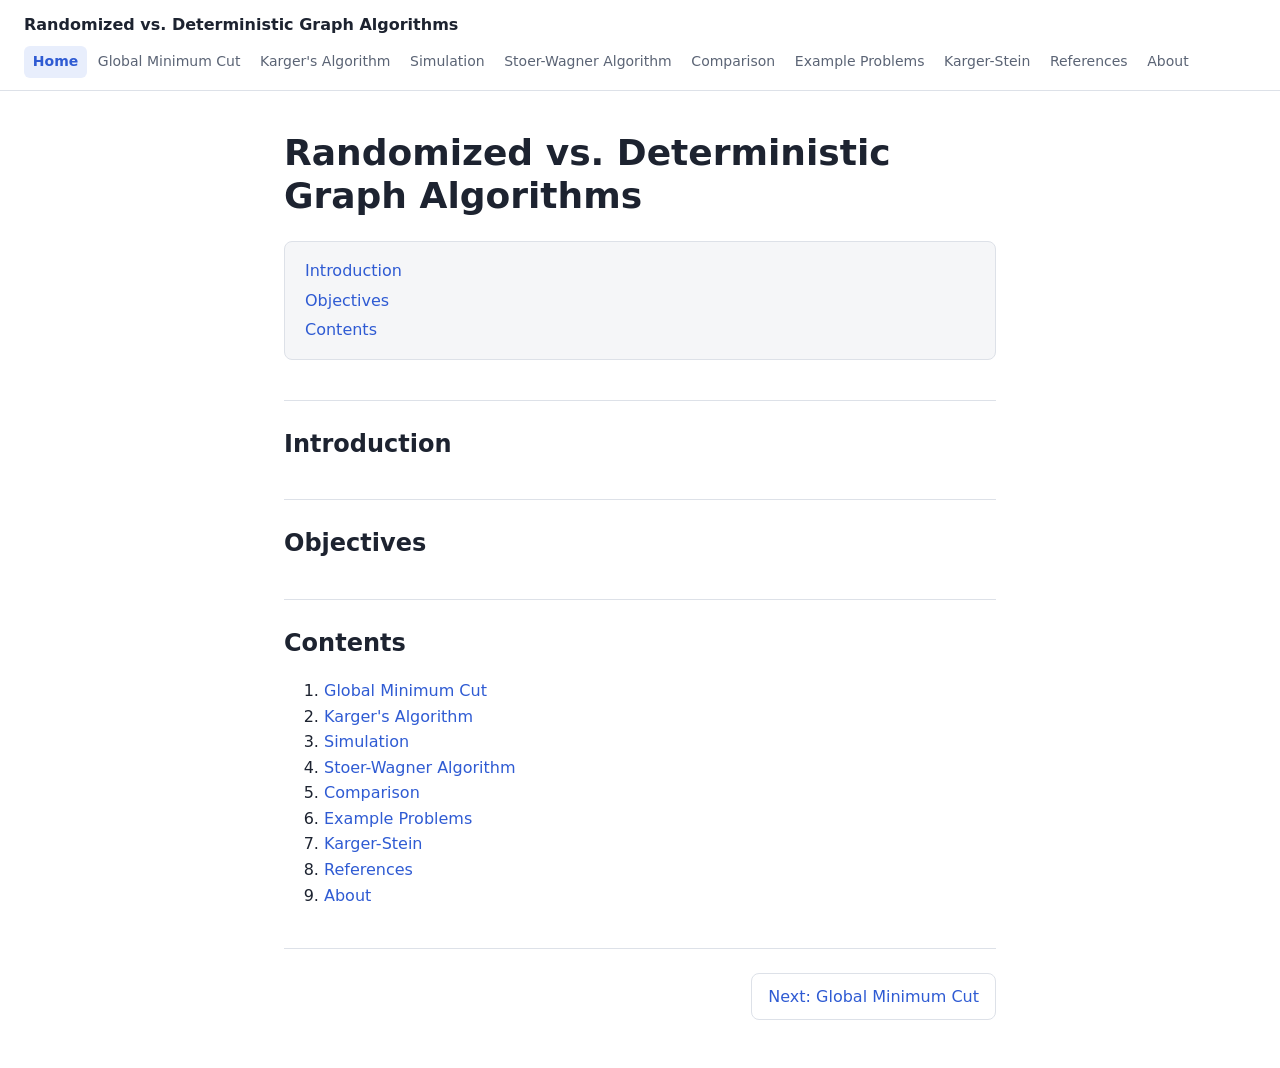
==== Website/index.html @ 0015886c "website structure" ====
<!DOCTYPE html>
<html lang="en">
<head>
  <meta charset="UTF-8">
  <meta name="viewport" content="width=device-width, initial-scale=1.0">
  <title>Randomized vs. Deterministic Graph Algorithms</title>
  <link rel="stylesheet" href="styles.css">
</head>
<body>
  <header>
    <a href="index.html">Randomized vs. Deterministic Graph Algorithms</a>
    <nav aria-label="Main">
      <ul>
        <li><a href="index.html" aria-current="page">Home</a></li>
        <li><a href="min-cut.html">Global Minimum Cut</a></li>
        <li><a href="karger.html">Karger's Algorithm</a></li>
        <li><a href="simulation.html">Simulation</a></li>
        <li><a href="stoer-wagner.html">Stoer-Wagner Algorithm</a></li>
        <li><a href="comparison.html">Comparison</a></li>
        <li><a href="examples.html">Example Problems</a></li>
        <li><a href="karger-stein.html">Karger-Stein</a></li>
        <li><a href="references.html">References</a></li>
        <li><a href="about.html">About</a></li>
      </ul>
    </nav>
  </header>
  <main>
    <h1>Randomized vs. Deterministic Graph Algorithms</h1>
    <nav aria-label="On this page">
      <ul>
        <li><a href="#introduction">Introduction</a></li>
        <li><a href="#objectives">Objectives</a></li>
        <li><a href="#contents">Contents</a></li>
      </ul>
    </nav>
    <section id="introduction">
      <h2>Introduction</h2>
    </section>
    <section id="objectives">
      <h2>Objectives</h2>
    </section>
    <section id="contents">
      <h2>Contents</h2>
      <ol>
        <li><a href="min-cut.html">Global Minimum Cut</a></li>
        <li><a href="karger.html">Karger's Algorithm</a></li>
        <li><a href="simulation.html">Simulation</a></li>
        <li><a href="stoer-wagner.html">Stoer-Wagner Algorithm</a></li>
        <li><a href="comparison.html">Comparison</a></li>
        <li><a href="examples.html">Example Problems</a></li>
        <li><a href="karger-stein.html">Karger-Stein</a></li>
        <li><a href="references.html">References</a></li>
        <li><a href="about.html">About</a></li>
      </ol>
    </section>
  </main>
  <footer>
    <nav aria-label="Pagination">
      <a href="min-cut.html" rel="next">Next: Global Minimum Cut</a>
    </nav>
  </footer>
</body>
</html>
---- Website/styles.css ----
:root {
  --bg: #ffffff;
  --surface: #f5f6f8;
  --text: #1d2330;
  --muted: #5b6475;
  --border: #dde1e8;
  --accent: #2f5bd3;
  --accent-soft: #e8eefc;
}

@media (prefers-color-scheme: dark) {
  :root {
    --bg: #14171d;
    --surface: #1c2029;
    --text: #e6e9ef;
    --muted: #9aa3b2;
    --border: #2c3240;
    --accent: #7c9cf5;
    --accent-soft: #232c45;
  }
}

* {
  box-sizing: border-box;
}

html {
  scroll-behavior: smooth;
}

body {
  margin: 0;
  font-family: system-ui, -apple-system, "Segoe UI", Roboto, sans-serif;
  line-height: 1.6;
  color: var(--text);
  background: var(--bg);
}

a {
  color: var(--accent);
  text-decoration: none;
}

a:hover {
  text-decoration: underline;
}

nav ul {
  list-style: none;
  margin: 0;
  padding: 0;
}

header {
  position: sticky;
  top: 0;
  z-index: 10;
  display: flex;
  flex-wrap: wrap;
  align-items: center;
  justify-content: space-between;
  gap: 0.5rem 1.5rem;
  padding: 0.75rem 1.5rem;
  background: var(--bg);
  border-bottom: 1px solid var(--border);
}

header > a {
  font-weight: 700;
  color: var(--text);
}

header > a:hover {
  text-decoration: none;
}

header nav ul {
  display: flex;
  flex-wrap: wrap;
  gap: 0.125rem;
}

header nav a {
  display: block;
  padding: 0.3rem 0.55rem;
  border-radius: 6px;
  font-size: 0.875rem;
  color: var(--muted);
}

header nav a:hover {
  color: var(--text);
  background: var(--surface);
  text-decoration: none;
}

header nav a[aria-current="page"] {
  color: var(--accent);
  background: var(--accent-soft);
  font-weight: 600;
}

main,
footer {
  max-width: 760px;
  margin: 0 auto;
  padding: 0 1.5rem;
}

main {
  padding-top: 2.5rem;
}

h1 {
  margin: 0 0 1.5rem;
  font-size: 2.25rem;
  line-height: 1.2;
}

h2 {
  margin: 0 0 0.75rem;
  font-size: 1.5rem;
}

h3 {
  margin: 0 0 0.5rem;
  font-size: 1.15rem;
}

main > nav {
  margin-bottom: 2.5rem;
  padding: 1rem 1.25rem;
  background: var(--surface);
  border: 1px solid var(--border);
  border-radius: 8px;
}

main > nav ul {
  display: grid;
  gap: 0.25rem;
}

section {
  scroll-margin-top: 6rem;
}

main > section {
  min-height: 6rem;
  padding: 1.5rem 0;
  border-top: 1px solid var(--border);
}

section section {
  margin-top: 1rem;
  padding-left: 1rem;
  border-left: 3px solid var(--border);
}

footer {
  padding-bottom: 3rem;
}

footer nav {
  display: flex;
  justify-content: space-between;
  gap: 1rem;
  padding-top: 1.5rem;
  border-top: 1px solid var(--border);
}

footer a {
  padding: 0.6rem 1rem;
  border: 1px solid var(--border);
  border-radius: 8px;
}

footer a:hover {
  background: var(--surface);
  text-decoration: none;
}

footer a[rel="next"] {
  margin-left: auto;
  text-align: right;
}

@media (max-width: 720px) {
  header {
    position: static;
    padding: 0.75rem 1rem;
  }

  main,
  footer {
    padding-left: 1rem;
    padding-right: 1rem;
  }

  h1 {
    font-size: 1.75rem;
  }
}
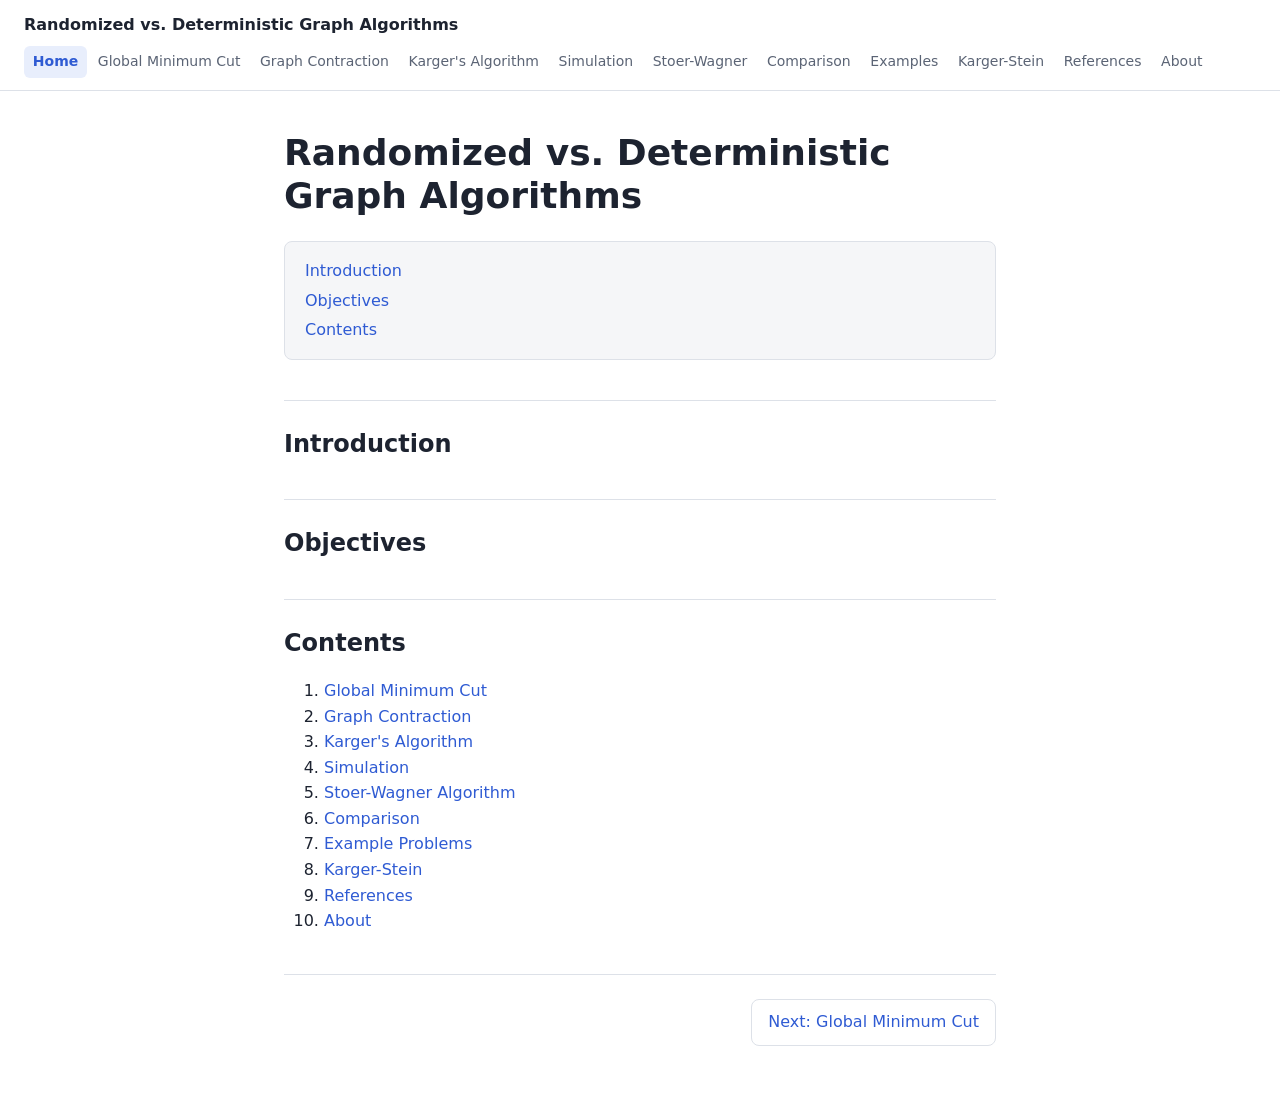
==== commit 9db87cee: "formatting" ====
--- a/Website/index.html
+++ b/Website/index.html
@@ -13,11 +13,12 @@
       <ul>
         <li><a href="index.html" aria-current="page">Home</a></li>
         <li><a href="min-cut.html">Global Minimum Cut</a></li>
+        <li><a href="contraction.html">Graph Contraction</a></li>
         <li><a href="karger.html">Karger's Algorithm</a></li>
         <li><a href="simulation.html">Simulation</a></li>
-        <li><a href="stoer-wagner.html">Stoer-Wagner Algorithm</a></li>
+        <li><a href="stoer-wagner.html">Stoer-Wagner</a></li>
         <li><a href="comparison.html">Comparison</a></li>
-        <li><a href="examples.html">Example Problems</a></li>
+        <li><a href="examples.html">Examples</a></li>
         <li><a href="karger-stein.html">Karger-Stein</a></li>
         <li><a href="references.html">References</a></li>
         <li><a href="about.html">About</a></li>
@@ -43,6 +44,7 @@
       <h2>Contents</h2>
       <ol>
         <li><a href="min-cut.html">Global Minimum Cut</a></li>
+        <li><a href="contraction.html">Graph Contraction</a></li>
         <li><a href="karger.html">Karger's Algorithm</a></li>
         <li><a href="simulation.html">Simulation</a></li>
         <li><a href="stoer-wagner.html">Stoer-Wagner Algorithm</a></li>
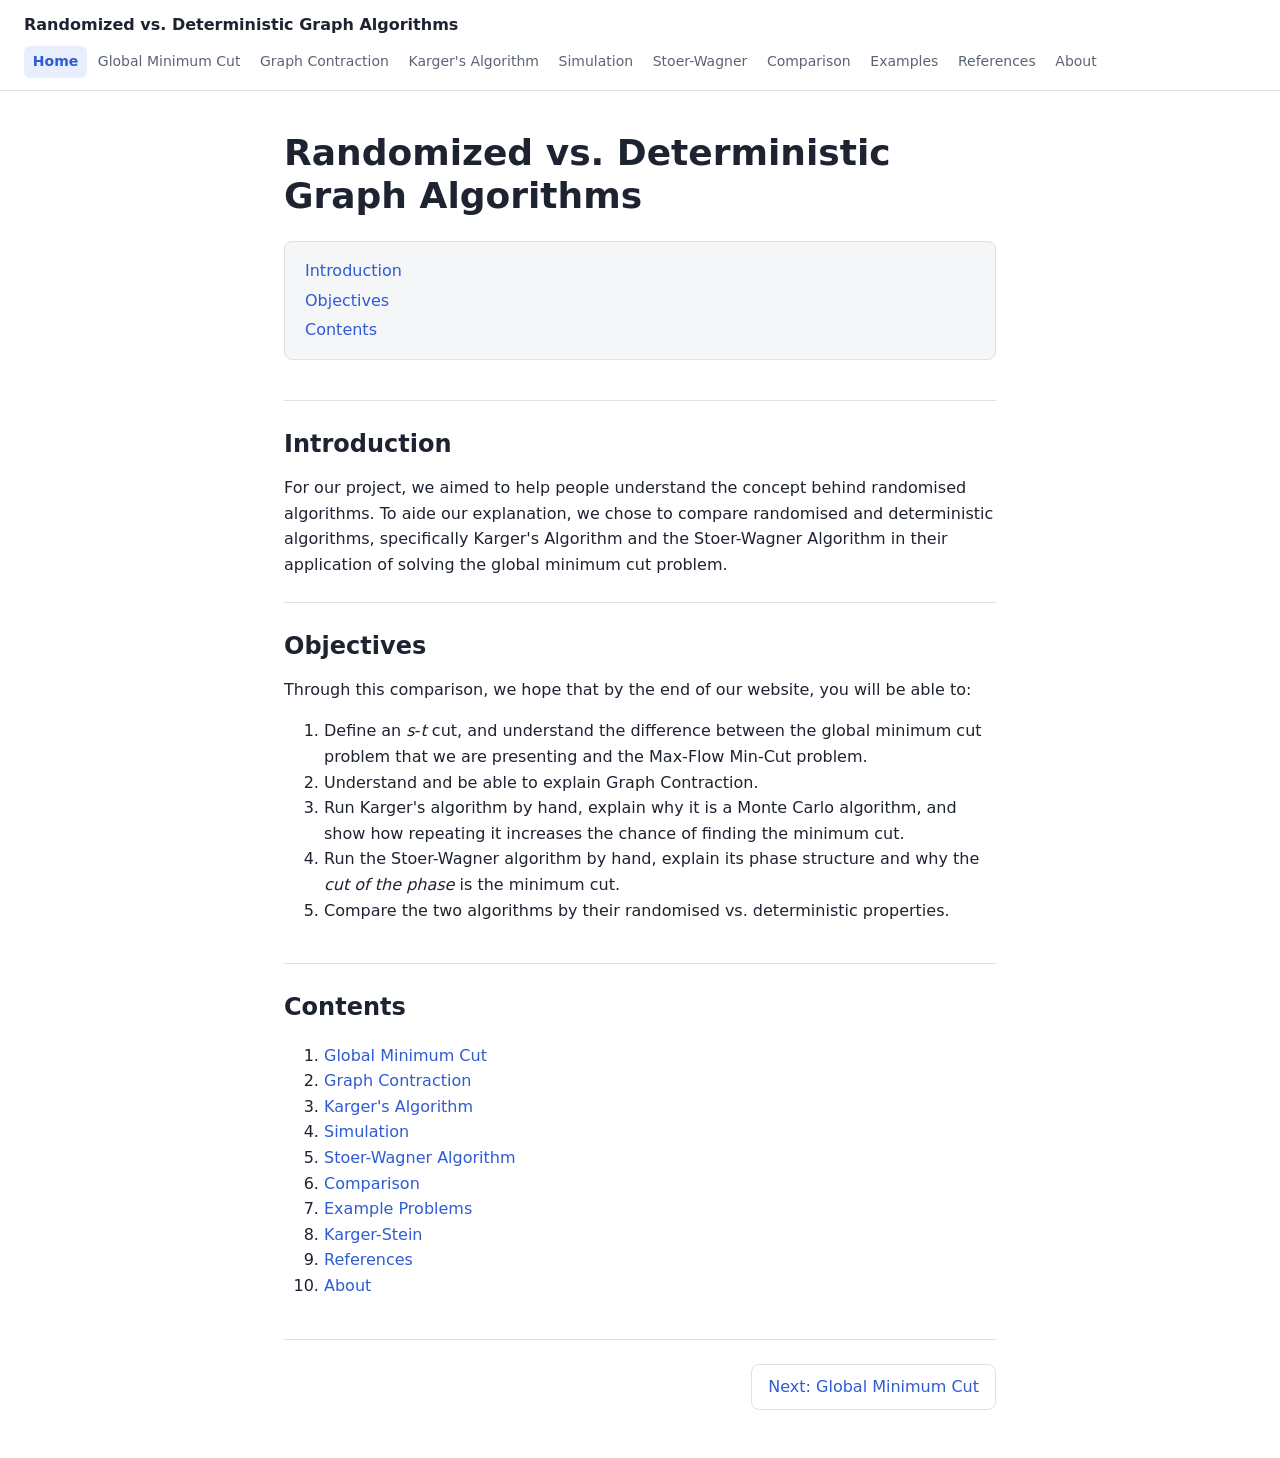
==== commit 83105f96: "Completed Home page Introduction and Objectives" ====
--- a/Website/index.html
+++ b/Website/index.html
@@ -19,7 +19,6 @@
         <li><a href="stoer-wagner.html">Stoer-Wagner</a></li>
         <li><a href="comparison.html">Comparison</a></li>
         <li><a href="examples.html">Examples</a></li>
-        <li><a href="karger-stein.html">Karger-Stein</a></li>
         <li><a href="references.html">References</a></li>
         <li><a href="about.html">About</a></li>
       </ul>
@@ -36,9 +35,18 @@
     </nav>
     <section id="introduction">
       <h2>Introduction</h2>
+      For our project, we aimed to help people understand the concept behind randomised algorithms. To aide our explanation, we chose to compare randomised and deterministic algorithms, specifically Karger's Algorithm and the Stoer-Wagner Algorithm in their application of solving the global minimum cut problem.
     </section>
     <section id="objectives">
       <h2>Objectives</h2>
+      Through this comparison, we hope that by the end of our website, you will be able to:
+      <ol>
+        <li>Define an <var>s</var>-<var>t</var> cut, and understand the difference between the global minimum cut problem that we are presenting and the Max-Flow Min-Cut problem.</li>
+        <li>Understand and be able to explain Graph Contraction.</li>
+        <li>Run Karger's algorithm by hand, explain why it is a Monte Carlo algorithm, and show how repeating it increases the chance of finding the minimum cut.</li>
+        <li>Run the Stoer-Wagner algorithm by hand, explain its phase structure and why the <i>cut of the phase</i> is the minimum cut.</li>
+        <li>Compare the two algorithms by their randomised vs. deterministic properties.</li>
+      </ol>
     </section>
     <section id="contents">
       <h2>Contents</h2>
--- a/Website/styles.css
+++ b/Website/styles.css
@@ -200,3 +200,255 @@
     font-size: 1.75rem;
   }
 }
+
+:root {
+  --ga-cut: #b45309;
+  --ga-ok: #15803d;
+  --ga-fail: #c62828;
+}
+
+@media (prefers-color-scheme: dark) {
+  :root {
+    --ga-cut: #f59e0b;
+    --ga-ok: #4ade80;
+    --ga-fail: #f87171;
+  }
+}
+
+.graph-animation {
+  margin: 1.25rem 0;
+}
+
+.ga-variants {
+  display: flex;
+  flex-wrap: wrap;
+  gap: 0.5rem 1.5rem;
+  margin: 0 0 1rem;
+  padding: 0.6rem 0.9rem;
+  border: 1px solid var(--border);
+  border-radius: 8px;
+}
+
+.ga-variants legend {
+  padding: 0 0.35rem;
+  font-size: 0.875rem;
+  color: var(--muted);
+}
+
+.ga-variants label {
+  cursor: pointer;
+}
+
+.ga-input {
+  display: block;
+  width: 100%;
+  margin-bottom: 0.75rem;
+  padding: 0.6rem 0.9rem;
+  font: inherit;
+  font-family: ui-monospace, SFMono-Regular, Menlo, Consolas, monospace;
+  color: var(--text);
+  background: var(--bg);
+  border: 1px solid var(--border);
+  border-radius: 8px;
+  resize: vertical;
+}
+
+.ga-error {
+  color: var(--ga-fail);
+}
+
+.ga-error:empty {
+  display: none;
+}
+
+.ga-controls {
+  display: flex;
+  flex-wrap: wrap;
+  align-items: center;
+  gap: 0.5rem;
+}
+
+.ga-controls button,
+.ga-controls select {
+  padding: 0.45rem 0.9rem;
+  font: inherit;
+  color: var(--text);
+  background: var(--bg);
+  border: 1px solid var(--border);
+  border-radius: 8px;
+  cursor: pointer;
+}
+
+.ga-controls button:hover:not(:disabled) {
+  background: var(--surface);
+}
+
+.ga-controls button:disabled {
+  opacity: 0.45;
+  cursor: default;
+}
+
+.ga-controls .ga-play,
+.ga-controls .ga-play:hover:not(:disabled) {
+  min-width: 5.5rem;
+  font-weight: 600;
+  color: var(--bg);
+  background: var(--accent);
+  border-color: var(--accent);
+}
+
+.ga-controls label {
+  margin-left: auto;
+  font-size: 0.875rem;
+  color: var(--muted);
+}
+
+.ga-scrub {
+  display: block;
+  width: 100%;
+  margin: 1rem 0 0;
+  accent-color: var(--accent);
+}
+
+.ga-panel {
+  margin-top: 1rem;
+  overflow: hidden;
+  background: var(--surface);
+  border: 1px solid var(--border);
+  border-radius: 8px;
+}
+
+.ga-title {
+  padding: 0.6rem 0.9rem;
+  font-weight: 600;
+  background: var(--bg);
+  border-bottom: 1px solid var(--border);
+}
+
+.ga-svg {
+  display: block;
+  width: 100%;
+  height: auto;
+}
+
+.ga-caption {
+  display: grid;
+  padding: 0.75rem 0.9rem;
+  background: var(--bg);
+  border-top: 1px solid var(--border);
+}
+
+.ga-caption > * {
+  grid-area: 1 / 1;
+  margin: 0;
+}
+
+.ga-caption span {
+  visibility: hidden;
+}
+
+.ga-edge {
+  fill: none;
+  stroke: var(--muted);
+  stroke-width: 2.5;
+  stroke-linecap: round;
+  transition: stroke 0.25s, stroke-width 0.25s;
+}
+
+.ga-edge.is-parallel {
+  stroke: var(--accent);
+}
+
+.ga-edge.is-cut {
+  stroke: var(--ga-cut);
+  stroke-width: 4;
+}
+
+.ga-edge.is-chosen {
+  stroke: var(--accent);
+  stroke-width: 6;
+}
+
+.ga-edge.is-loop {
+  stroke: var(--accent);
+  stroke-width: 4;
+  stroke-dasharray: 5 6;
+}
+
+.ga-edge.is-cut.is-chosen {
+  stroke: var(--ga-fail);
+}
+
+.ga-node rect {
+  fill: var(--bg);
+  stroke: var(--text);
+  stroke-width: 2;
+  transition: stroke 0.25s, fill 0.25s;
+}
+
+.ga-node text {
+  fill: var(--text);
+  font-size: 15px;
+  font-weight: 600;
+  text-anchor: middle;
+}
+
+.ga-node.is-lit rect {
+  fill: var(--accent-soft);
+  stroke: var(--accent);
+  stroke-width: 3;
+}
+
+.ga-overlay {
+  opacity: 0;
+  transition: opacity 0.3s;
+}
+
+.ga-overlay.is-shown {
+  opacity: 1;
+}
+
+.ga-overlay.is-ok {
+  color: var(--ga-ok);
+}
+
+.ga-overlay.is-fail {
+  color: var(--ga-fail);
+}
+
+.ga-overlay line {
+  stroke: currentColor;
+  stroke-width: 2;
+  stroke-dasharray: 7 6;
+}
+
+.ga-overlay text {
+  fill: currentColor;
+  font-size: 13px;
+  font-weight: 600;
+  text-anchor: middle;
+}
+
+.ga-legend {
+  display: flex;
+  flex-wrap: wrap;
+  gap: 0.4rem 1.25rem;
+  margin: 0.75rem 0 0;
+  padding: 0;
+  list-style: none;
+  font-size: 0.875rem;
+  color: var(--muted);
+}
+
+.ga-legend svg {
+  margin-right: 0.35rem;
+  vertical-align: middle;
+}
+
+@media (prefers-reduced-motion: reduce) {
+  .ga-edge,
+  .ga-node rect,
+  .ga-overlay {
+    transition: none;
+  }
+}
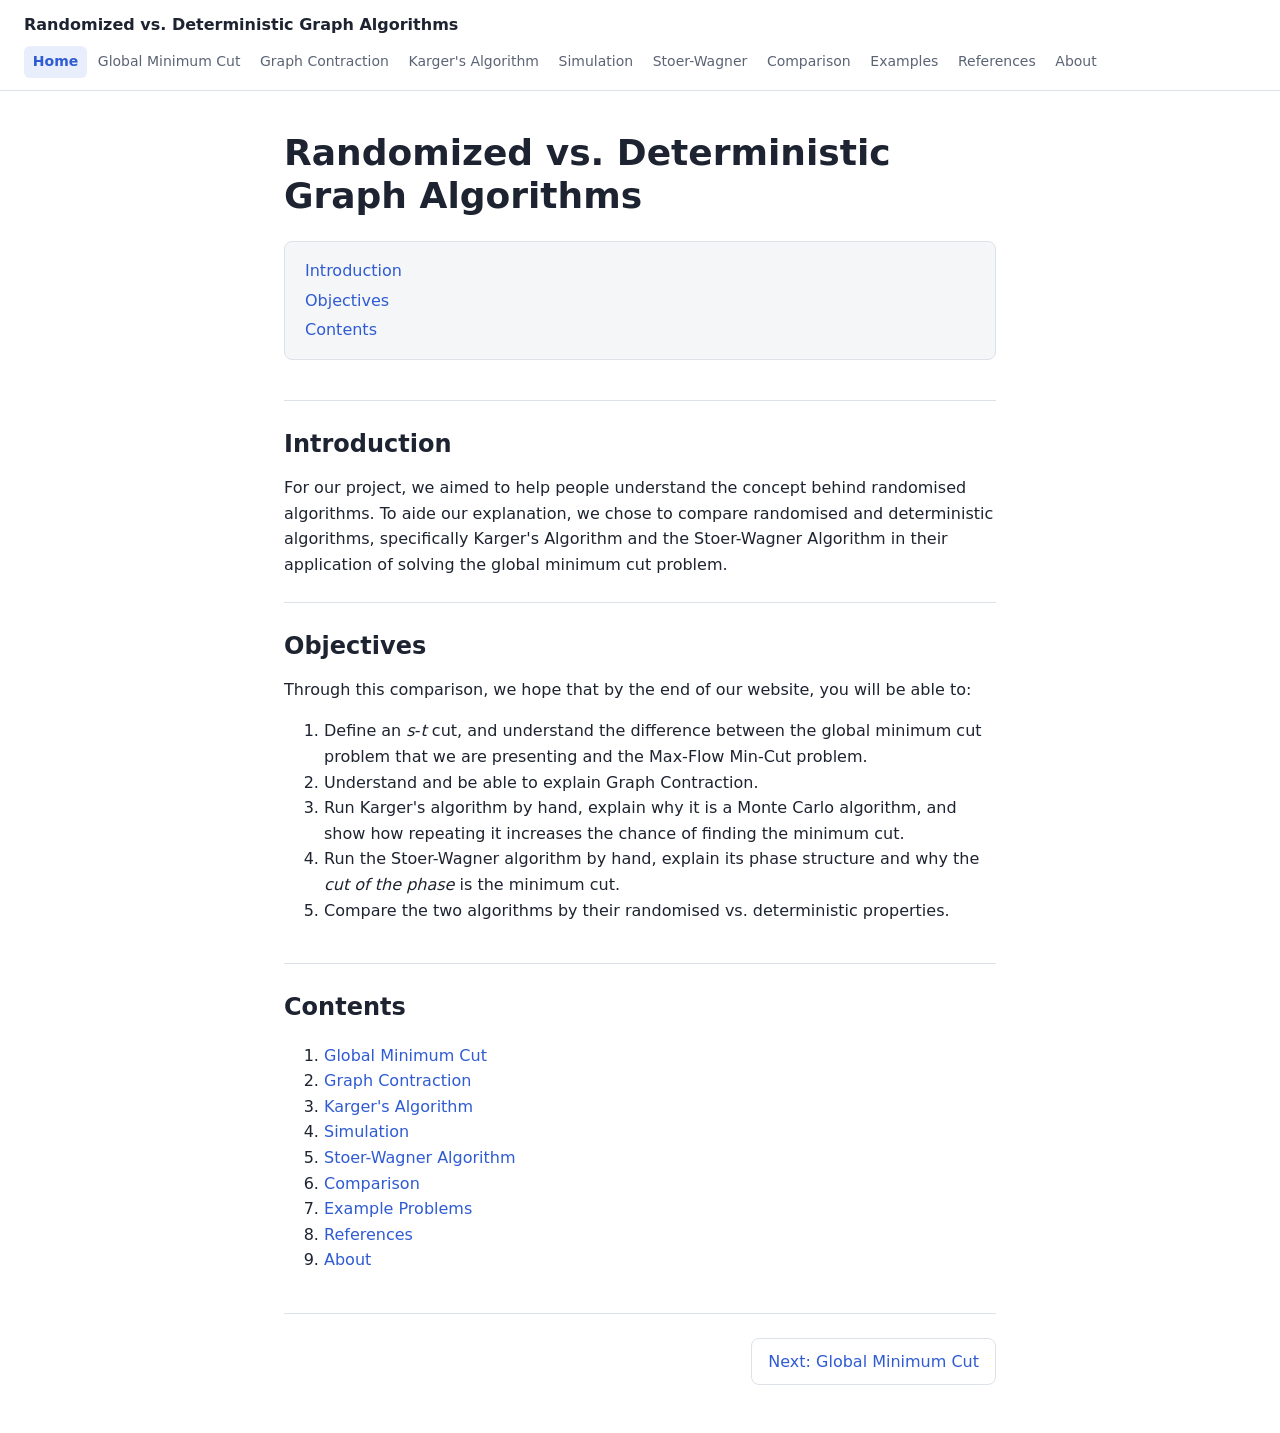
==== commit 579ec93f: "Removed Karger-Stein page, revised some wordings" ====
--- a/Website/index.html
+++ b/Website/index.html
@@ -58,7 +58,6 @@
         <li><a href="stoer-wagner.html">Stoer-Wagner Algorithm</a></li>
         <li><a href="comparison.html">Comparison</a></li>
         <li><a href="examples.html">Example Problems</a></li>
-        <li><a href="karger-stein.html">Karger-Stein</a></li>
         <li><a href="references.html">References</a></li>
         <li><a href="about.html">About</a></li>
       </ol>
